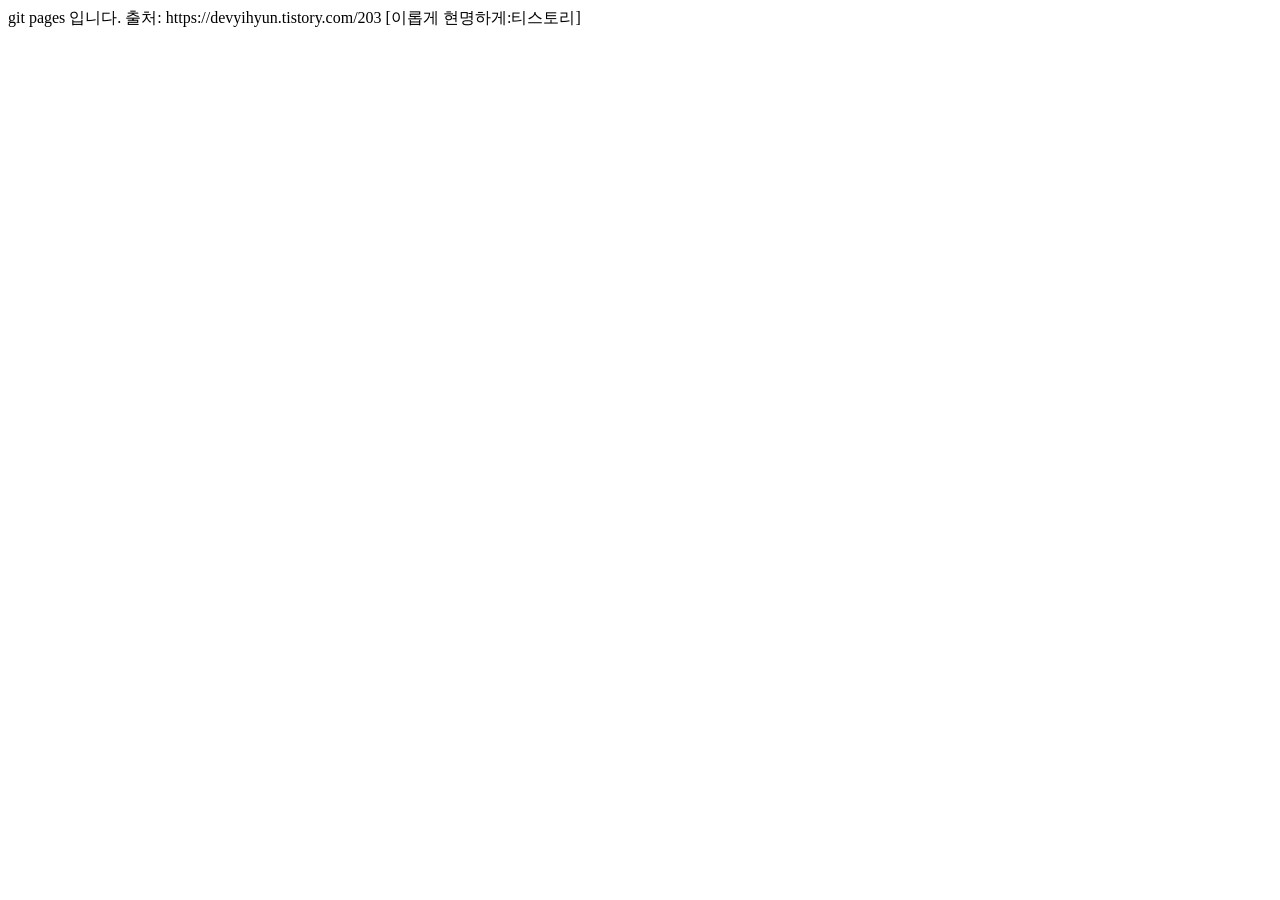
==== index.html @ e12f032e "Create index.html for web hosting page" ====
<!-- index.html -->

<!DOCTYPE html>
<html lang="en">
<head>
    <meta charset="UTF-8">
    <meta name="viewport" content="width=device-width, initial-scale=1.0">
    <title>웹 호스팅</title>
</head>
<body>
    git pages 입니다.
</body>
</html>
출처: https://devyihyun.tistory.com/203 [이롭게 현명하게:티스토리]
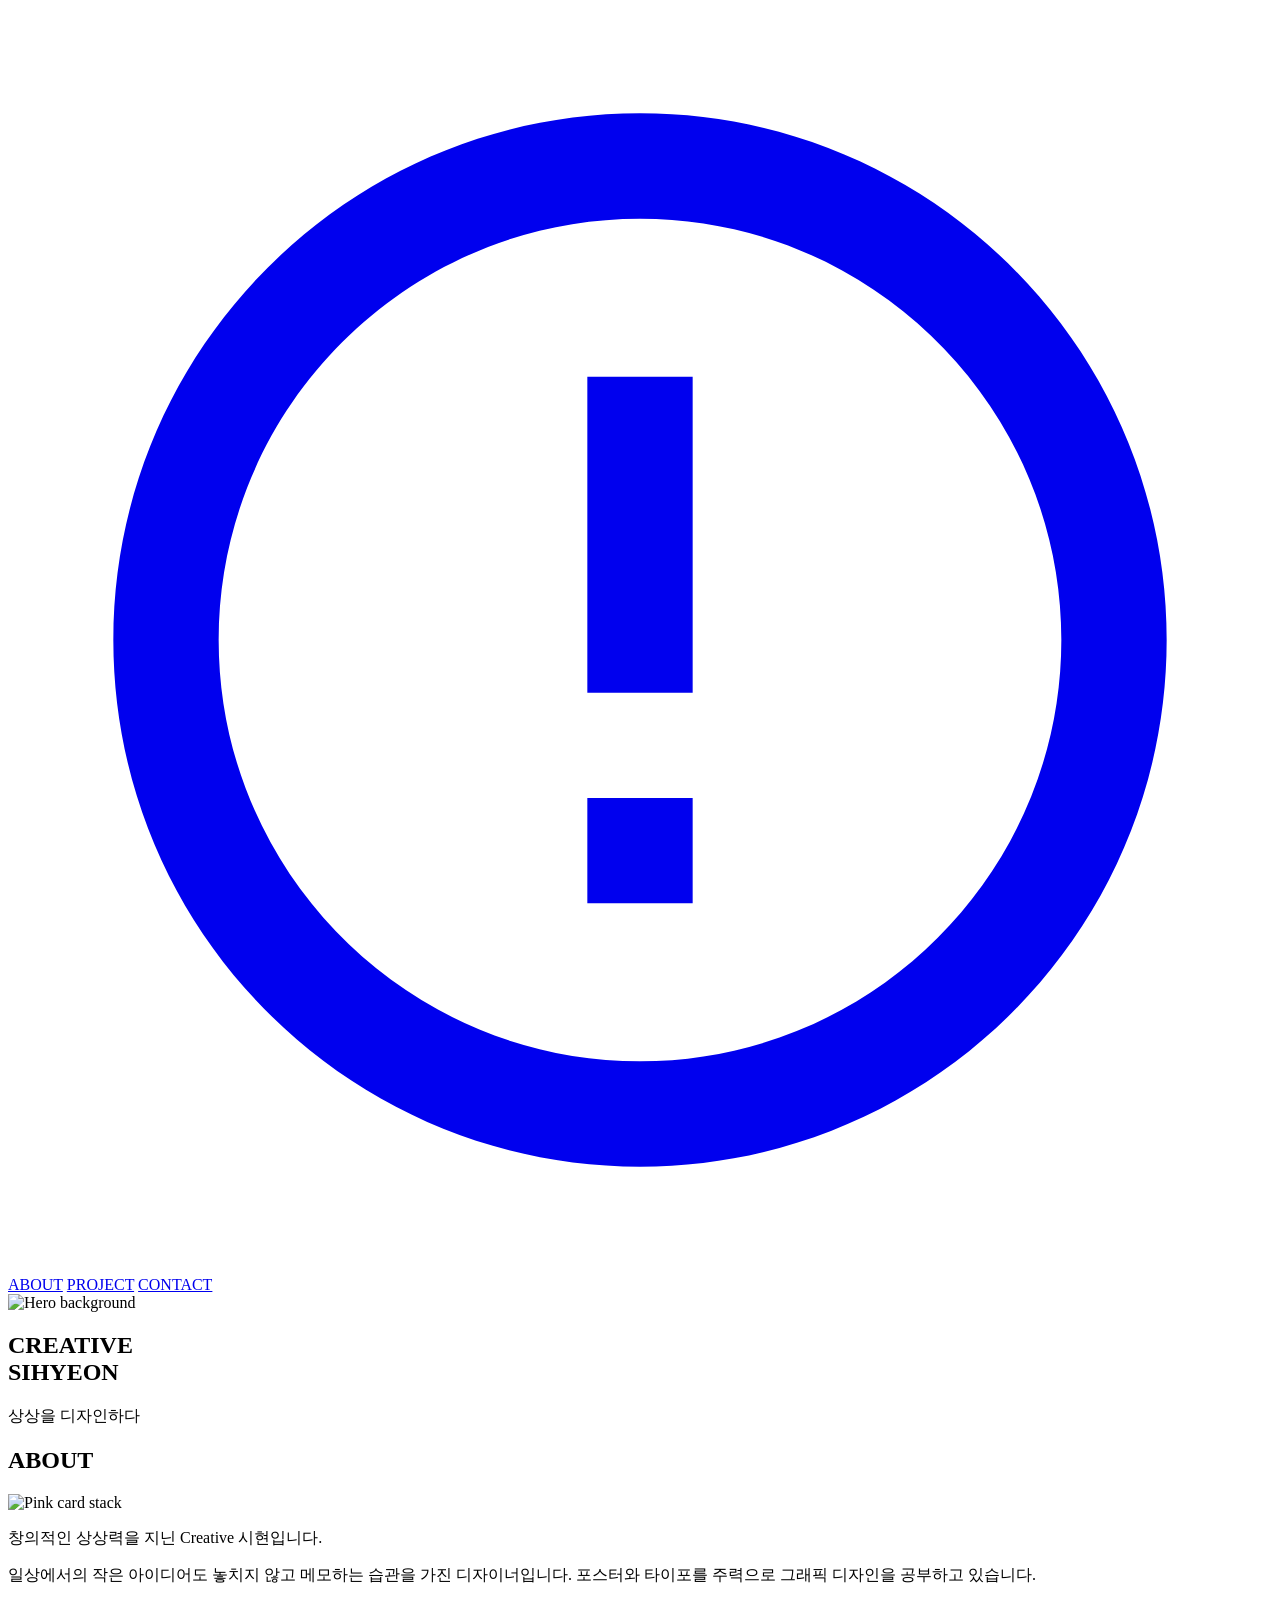
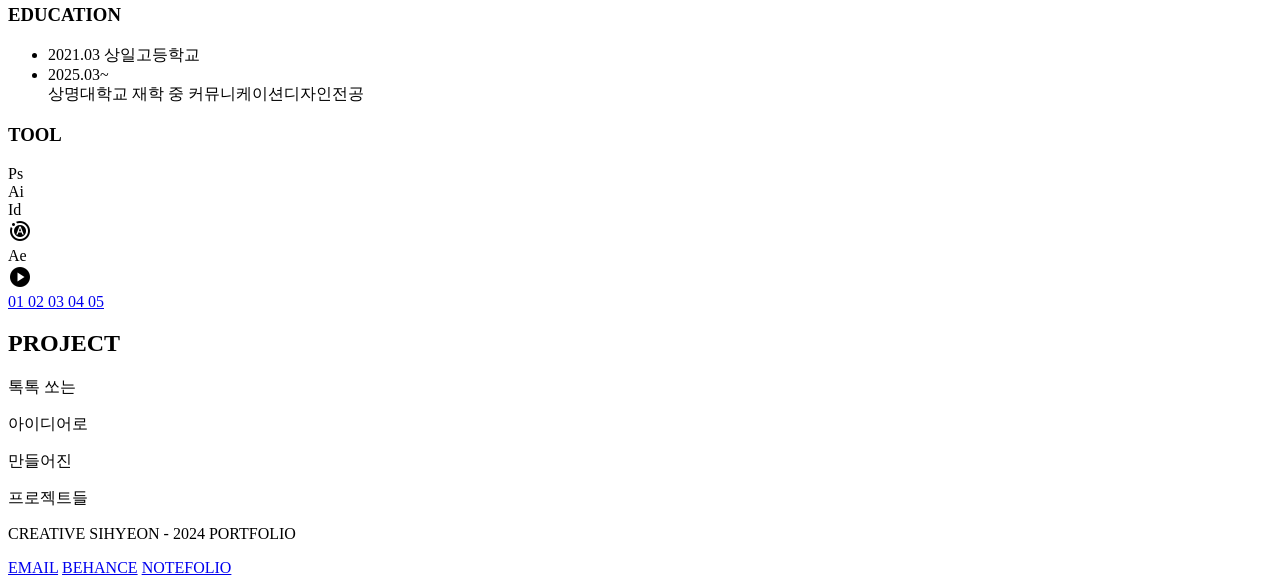
==== commit 34fcb662: "Revamp index.html for portfolio site" ====
--- a/index.html
+++ b/index.html
@@ -1,14 +1,486 @@
 <!-- index.html -->
 
-<!DOCTYPE html>
-<html lang="en">
-<head>
-    <meta charset="UTF-8">
-    <meta name="viewport" content="width=device-width, initial-scale=1.0">
-    <title>웹 호스팅</title>
-</head>
-<body>
-    git pages 입니다.
-</body>
+<!doctype html>
+<html class="light" lang="ko" style="">
+  <head>
+    <meta charset="utf-8" />
+    <meta content="width=device-width, initial-scale=1.0" name="viewport" />
+    <title>Creative Sihyeon - Portfolio Index</title>
+    <!-- Google Fonts -->
+    <link href="https://fonts.googleapis.com" rel="preconnect" />
+    <link crossorigin="" href="https://fonts.gstatic.com" rel="preconnect" />
+    <link
+      href="https://fonts.googleapis.com/css2?family=Hanken+Grotesk:wght@700;800&amp;family=Inter:wght@400;500&amp;display=swap"
+      rel="stylesheet"
+    />
+    <!-- Material Symbols -->
+    <link
+      href="https://fonts.googleapis.com/css2?family=Material+Symbols+Outlined:wght,FILL@100..700,0..1&amp;display=swap"
+      rel="stylesheet"
+    />
+    <!-- Tailwind CSS -->
+    <script src="https://cdn.tailwindcss.com?plugins=forms,container-queries"></script>
+    <!-- Tailwind Config -->
+    <script id="tailwind-config">
+      tailwind.config = {
+        darkMode: 'class',
+        theme: {
+          extend: {
+            colors: {
+              'surface-container-low': '#f5f3f3',
+              'on-secondary-fixed-variant': '#464744',
+              'on-secondary-container': '#646561',
+              'secondary-fixed': '#e3e3de',
+              'tertiary-fixed-dim': '#c9c6c5',
+              secondary: '#5e5f5b',
+              'on-error-container': '#93000a',
+              'surface-container-highest': '#e4e2e2',
+              'primary-fixed-dim': '#ffb0ca',
+              'inverse-surface': '#303031',
+              'on-tertiary': '#ffffff',
+              'outline-variant': '#e0bec7',
+              surface: '#fbf9f8',
+              'on-secondary': '#ffffff',
+              tertiary: '#5d5c5b',
+              'on-tertiary-fixed-variant': '#474646',
+              'primary-fixed': '#ffd9e3',
+              'tertiary-container': '#767474',
+              'on-secondary-fixed': '#1b1c19',
+              'inverse-primary': '#ffb0ca',
+              'on-primary': '#ffffff',
+              'primary-container': '#da227d',
+              background: '#fbf9f8',
+              'surface-container': '#efeded',
+              'error-container': '#ffdad6',
+              'on-primary-fixed': '#3e001f',
+              'on-tertiary-container': '#f7feff',
+              'on-primary-fixed-variant': '#8d004d',
+              'on-background': '#1b1c1c',
+              'surface-dim': '#dbdad9',
+              'on-surface': '#1b1c1c',
+              'tertiary-fixed': '#e5e2e1',
+              'on-tertiary-fixed': '#1c1b1b',
+              'surface-container-high': '#e9e8e7',
+              'surface-tint': '#b90066',
+              'on-primary-container': '#fffbff',
+              'on-surface-variant': '#594048',
+              'surface-container-lowest': '#ffffff',
+              'inverse-on-surface': '#f2f0f0',
+              error: '#ba1a1a',
+              'secondary-fixed-dim': '#c7c7c2',
+              'on-error': '#ffffff',
+              'surface-variant': '#e4e2e2',
+              'secondary-container': '#e3e3de',
+              primary: '#ff4499',
+              'surface-bright': '#fbf9f8',
+              outline: '#8d6f78',
+            },
+            borderRadius: {
+              DEFAULT: '0.25rem',
+              lg: '0.5rem',
+              xl: '0.75rem',
+              full: '9999px',
+            },
+            spacing: {
+              'stack-sm': '8px',
+              gutter: '24px',
+              'stack-lg': '48px',
+              'section-gap': '160px',
+              'stack-md': '24px',
+              'margin-desktop': '64px',
+              'margin-mobile': '20px',
+            },
+            fontFamily: {
+              'headline-lg': ['Hanken Grotesk'],
+              'display-lg-mobile': ['Hanken Grotesk'],
+              'meta-sm': ['Inter'],
+              'display-lg': ['Hanken Grotesk'],
+              'body-md': ['Inter'],
+              'display-xl': ['Hanken Grotesk'],
+              'label-caps': ['Hanken Grotesk'],
+              'headline-md': ['Hanken Grotesk'],
+              'body-lg': ['Inter'],
+            },
+            fontSize: {
+              'headline-lg': [
+                '48px',
+                {
+                  lineHeight: '52px',
+                  letterSpacing: '-0.02em',
+                  fontWeight: '700',
+                },
+              ],
+              'display-lg-mobile': [
+                '56px',
+                {
+                  lineHeight: '54px',
+                  letterSpacing: '-0.04em',
+                  fontWeight: '800',
+                },
+              ],
+              'meta-sm': [
+                '12px',
+                {
+                  lineHeight: '18px',
+                  letterSpacing: '0em',
+                  fontWeight: '500',
+                },
+              ],
+              'display-lg': [
+                '80px',
+                {
+                  lineHeight: '80px',
+                  letterSpacing: '-0.04em',
+                  fontWeight: '800',
+                },
+              ],
+              'body-md': [
+                '15px',
+                {
+                  lineHeight: '24px',
+                  letterSpacing: '0em',
+                  fontWeight: '400',
+                },
+              ],
+              'display-xl': [
+                '120px',
+                {
+                  lineHeight: '110px',
+                  letterSpacing: '-0.04em',
+                  fontWeight: '800',
+                },
+              ],
+              'label-caps': [
+                '12px',
+                {
+                  lineHeight: '16px',
+                  letterSpacing: '0.1em',
+                  fontWeight: '700',
+                },
+              ],
+              'headline-md': [
+                '32px',
+                {
+                  lineHeight: '36px',
+                  letterSpacing: '-0.02em',
+                  fontWeight: '700',
+                },
+              ],
+              'body-lg': [
+                '18px',
+                {
+                  lineHeight: '28px',
+                  letterSpacing: '-0.01em',
+                  fontWeight: '400',
+                },
+              ],
+            },
+          },
+        },
+      };
+    </script>
+    <style>
+      .material-symbols-outlined {
+        font-variation-settings:
+          'FILL' 1,
+          'wght' 400,
+          'GRAD' 0,
+          'opsz' 24;
+      }
+    </style>
+  </head>
+  <body
+    class="bg-background text-on-surface antialiased overflow-x-hidden selection:bg-primary selection:text-on-primary"
+  >
+    <!-- TopNavBar -->
+    <nav
+      class="bg-primary top-0 sticky z-50 flex justify-between items-center w-full px-margin-mobile md:px-margin-desktop py-4 max-w-full no-borders"
+    >
+      <a
+        class="text-headline-md font-headline-md font-extrabold text-on-surface uppercase tracking-tight flex items-center gap-2"
+        href="#"
+      >
+        <svg
+          class="w-8 h-8 text-on-surface"
+          fill="currentColor"
+          viewBox="0 0 24 24"
+          xmlns="http://www.w3.org/2000/svg"
+        >
+          <path
+            d="M12 2C6.48 2 2 6.48 2 12s4.48 10 10 10 10-4.48 10-10S17.52 2 12 2zm0 18c-4.41 0-8-3.59-8-8s3.59-8 8-8 8 3.59 8 8-3.59 8-8 8zm-1-13h2v6h-2zm0 8h2v2h-2z"
+          ></path>
+        </svg>
+      </a>
+      <div class="hidden md:flex gap-8 items-center">
+        <a
+          class="text-on-surface font-label-caps text-label-caps hover:text-white transition-colors duration-0 uppercase"
+          href="#"
+          >ABOUT</a
+        >
+        <a
+          class="text-on-surface font-label-caps text-label-caps hover:text-white transition-colors duration-0 uppercase"
+          href="#"
+          >PROJECT</a
+        >
+        <a
+          class="text-on-surface font-label-caps text-label-caps hover:text-white transition-colors duration-0 uppercase"
+          href="#"
+          >CONTACT</a
+        >
+      </div>
+    </nav>
+    <!-- Hero Section -->
+    <section
+      class="w-full relative bg-[#3a1c24] flex items-center justify-center overflow-hidden aspect-[4/3] md:aspect-[21/9]"
+    >
+      <img
+        alt="Hero background"
+        class="absolute inset-0 w-full h-full object-cover opacity-50 mix-blend-overlay"
+        src="https://lh3.googleusercontent.com/aida-public/[base64]"
+      />
+      <div class="relative z-10 flex flex-col items-center text-center px-4">
+        <h1
+          class="font-display-lg text-white font-extrabold uppercase leading-none tracking-tighter mb-2 text-4xl md:text-8xl"
+        >
+          CREATIVE<br />SIHYEON
+        </h1>
+        <p class="text-white text-lg md:text-xl font-body-md tracking-wider">
+          상상을 디자인하다
+        </p>
+      </div>
+    </section>
+    <!-- Main Content Canvas -->
+    <main class="w-full flex flex-col pt-16 md:pt-32 pb-32 bg-white relative">
+      <!-- Decorative Bubbles -->
+      <div
+        class="absolute w-8 h-8 rounded-full bg-primary/40 top-[30%] left-[40%]"
+      ></div>
+      <div
+        class="absolute w-12 h-12 rounded-full bg-primary/40 top-[40%] left-[50%]"
+      ></div>
+      <div
+        class="absolute w-6 h-6 rounded-full bg-primary/40 top-[50%] left-[45%]"
+      ></div>
+      <div
+        class="absolute w-16 h-16 rounded-full bg-primary/40 top-[60%] right-[10%]"
+      ></div>
+      <div
+        class="absolute w-10 h-10 rounded-full bg-primary/40 top-[75%] right-[20%]"
+      ></div>
+      <div
+        class="absolute w-8 h-8 rounded-full bg-primary/40 top-[80%] right-[15%]"
+      ></div>
+      <!-- ABOUT Section -->
+      <section
+        class="max-w-7xl mx-auto px-margin-mobile md:px-margin-desktop w-full mb-32 relative z-10"
+      >
+        <h2 class="font-headline-md text-headline-md font-bold mb-8 uppercase">
+          ABOUT
+        </h2>
+        <div
+          class="bg-[#fcf5f7] p-8 md:p-16 mb-8 flex justify-center items-center rounded-sm"
+        >
+          <img
+            alt="Pink card stack"
+            class="max-w-full md:max-w-2xl mix-blend-multiply drop-shadow-2xl hover:scale-105 transition-transform duration-500"
+            src="https://lh3.googleusercontent.com/aida-public/[base64]"
+          />
+        </div>
+        <div class="max-w-3xl mb-16">
+          <p
+            class="font-body-lg text-body-lg text-on-surface leading-relaxed border-b-2 border-primary inline-block mb-4"
+          >
+            창의적인 상상력을 지닌 Creative 시현입니다.
+          </p>
+          <p class="font-body-md text-on-surface-variant leading-relaxed">
+            일상에서의 작은 아이디어도 놓치지 않고 메모하는 습관을 가진
+            디자이너입니다. 포스터와 타이포를 주력으로 그래픽 디자인을 공부하고
+            있습니다.
+          </p>
+        </div>
+        <div
+          class="bg-[#fcf5f7] p-8 md:p-12 rounded-sm flex flex-col md:flex-row gap-16 md:gap-32"
+        >
+          <div class="flex-1">
+            <h3 class="font-headline-md text-xl font-bold mb-6 uppercase">
+              EDUCATION
+            </h3>
+            <ul class="space-y-4 relative border-l border-on-surface/20 pl-6">
+              <li class="relative">
+                <span
+                  class="absolute -left-[29px] top-2 w-2 h-2 bg-on-surface rounded-full"
+                ></span>
+                <div class="flex gap-4">
+                  <span class="font-meta-sm text-on-surface-variant w-20"
+                    >2021.03</span
+                  >
+                  <span class="font-body-md font-bold">상일고등학교</span>
+                </div>
+              </li>
+              <li class="relative">
+                <span
+                  class="absolute -left-[29px] top-2 w-2 h-2 bg-on-surface rounded-full"
+                ></span>
+                <div class="flex gap-4">
+                  <span class="font-meta-sm text-on-surface-variant w-20"
+                    >2025.03~</span
+                  >
+                  <div class="flex flex-col">
+                    <span class="font-body-md font-bold"
+                      >상명대학교 재학 중</span
+                    >
+                    <span class="font-meta-sm text-on-surface-variant"
+                      >커뮤니케이션디자인전공</span
+                    >
+                  </div>
+                </div>
+              </li>
+            </ul>
+          </div>
+          <div class="flex-1">
+            <h3 class="font-headline-md text-xl font-bold mb-6 uppercase">
+              TOOL
+            </h3>
+            <div class="flex flex-wrap gap-4">
+              <div
+                class="w-12 h-12 border-2 border-on-surface flex items-center justify-center font-bold font-body-md bg-white"
+              >
+                Ps
+              </div>
+              <div
+                class="w-12 h-12 border-2 border-on-surface flex items-center justify-center font-bold font-body-md bg-white"
+              >
+                Ai
+              </div>
+              <div
+                class="w-12 h-12 border-2 border-on-surface flex items-center justify-center font-bold font-body-md bg-white"
+              >
+                Id
+              </div>
+              <div
+                class="w-12 h-12 border-2 border-on-surface flex items-center justify-center font-bold font-body-md bg-white"
+              >
+                <span class="material-symbols-outlined"
+                  >motion_photos_auto</span
+                >
+              </div>
+              <div
+                class="w-12 h-12 border-2 border-on-surface flex items-center justify-center font-bold font-body-md bg-white"
+              >
+                Ae
+              </div>
+              <div
+                class="w-12 h-12 border-2 border-on-surface flex items-center justify-center font-bold font-body-md bg-white"
+              >
+                <span class="material-symbols-outlined">play_circle</span>
+              </div>
+            </div>
+          </div>
+        </div>
+      </section>
+      <!-- PROJECT Section -->
+      <section class="w-full relative z-10 flex flex-col md:flex-row">
+        <!-- Left Graphic Area -->
+        <div
+          class="w-full md:w-1/2 relative min-h-[600px] md:min-h-[800px] bg-white"
+        >
+          <!-- Slanted Background -->
+          <div
+            class="absolute inset-0 bg-[#f4f5f5] transform border-r-[20px] border-white"
+          ></div>
+          <!-- Pink Box Container -->
+          <div
+            class="absolute inset-4 md:inset-12 bg-[#fad6e6] pt-12 pb-12 px-4 md:px-8 top-16"
+          >
+            <div class="relative w-full h-full py-32">
+              <!-- Project 01 -->
+              <a
+                class="absolute top-[0%] right-[5%] w-32 h-32 md:w-40 md:h-40 bg-[#f8a3c8] rounded-3xl transform rotate-12 flex items-start justify-start p-4 hover:scale-110 transition-transform shadow-lg cursor-pointer"
+                href="../01_wish_album/code.html"
+              >
+                <span class="font-bold text-on-surface">01</span>
+              </a>
+              <!-- Project 02 -->
+              <a
+                class="absolute top-[15%] left-[5%] w-36 h-36 md:w-48 md:h-48 bg-[#f8a3c8] rounded-3xl transform -rotate-12 flex items-start justify-start p-4 hover:scale-110 transition-transform shadow-lg cursor-pointer"
+                href="../02_wave_motion/code.html"
+              >
+                <span class="font-bold text-on-surface">02</span>
+              </a>
+              <!-- Project 03 -->
+              <a
+                class="absolute top-[40%] right-[15%] w-32 h-32 md:w-40 md:h-40 bg-[#f8a3c8] rounded-3xl flex items-start justify-start p-4 hover:scale-110 transition-transform shadow-lg cursor-pointer"
+                href="../03_mj_redesign/code.html"
+              >
+                <span class="font-bold text-on-surface">03</span>
+              </a>
+              <!-- Project 04 -->
+              <a
+                class="absolute bottom-[25%] left-[0%] w-36 h-36 md:w-48 md:h-48 bg-[#f8a3c8] rounded-3xl transform rotate-6 flex items-start justify-start p-4 hover:scale-110 transition-transform shadow-lg cursor-pointer"
+                href="../04_ai_slop/code.html"
+              >
+                <span class="font-bold text-on-surface">04</span>
+              </a>
+              <!-- Project 05 -->
+              <a
+                class="absolute bottom-[0%] left-[40%] w-32 h-32 md:w-40 md:h-40 bg-[#f8a3c8] rounded-3xl flex items-start justify-start p-4 hover:scale-110 transition-transform shadow-lg cursor-pointer"
+                href="../05_3d_cafe/code.html"
+              >
+                <span class="font-bold text-on-surface">05</span>
+              </a>
+            </div>
+          </div>
+        </div>
+        <!-- Right Text Area -->
+        <div
+          class="w-full md:w-1/2 px-margin-mobile md:px-margin-desktop py-16 md:py-32 flex flex-col"
+        >
+          <h2
+            class="font-headline-md text-headline-md font-bold mb-32 text-right uppercase w-full"
+          >
+            PROJECT
+          </h2>
+          <div
+            class="flex-1 flex items-center justify-center md:justify-start md:pl-24"
+          >
+            <div
+              class="text-center font-display-lg text-3xl md:text-5xl font-bold leading-relaxed tracking-tight text-on-surface"
+            >
+              <p class="">톡톡 쏘는</p>
+              <p class="">아이디어로</p>
+              <p class="">만들어진</p>
+              <p class="">프로젝트들</p>
+            </div>
+          </div>
+        </div>
+      </section>
+    </main>
+    <!-- Footer -->
+    <footer
+      class="bg-primary flex flex-col md:flex-row justify-between items-center w-full px-margin-mobile md:px-margin-desktop py-8 md:py-12 gap-stack-md no-borders"
+    >
+      <p
+        class="font-label-caps text-label-caps font-bold text-on-surface uppercase"
+      >
+        CREATIVE SIHYEON - 2024 PORTFOLIO
+      </p>
+      <div class="flex gap-8">
+        <a
+          class="font-label-caps text-label-caps font-bold text-on-surface hover:text-white transition-colors duration-0 uppercase"
+          href="#"
+          >EMAIL</a
+        >
+        <a
+          class="font-label-caps text-label-caps font-bold text-on-surface hover:text-white transition-colors duration-0 uppercase"
+          href="#"
+          >BEHANCE</a
+        >
+        <a
+          class="font-label-caps text-label-caps font-bold text-on-surface hover:text-white transition-colors duration-0 uppercase"
+          href="#"
+          >NOTEFOLIO</a
+        >
+      </div>
+    </footer>
+  </body>
 </html>
-출처: https://devyihyun.tistory.com/203 [이롭게 현명하게:티스토리]
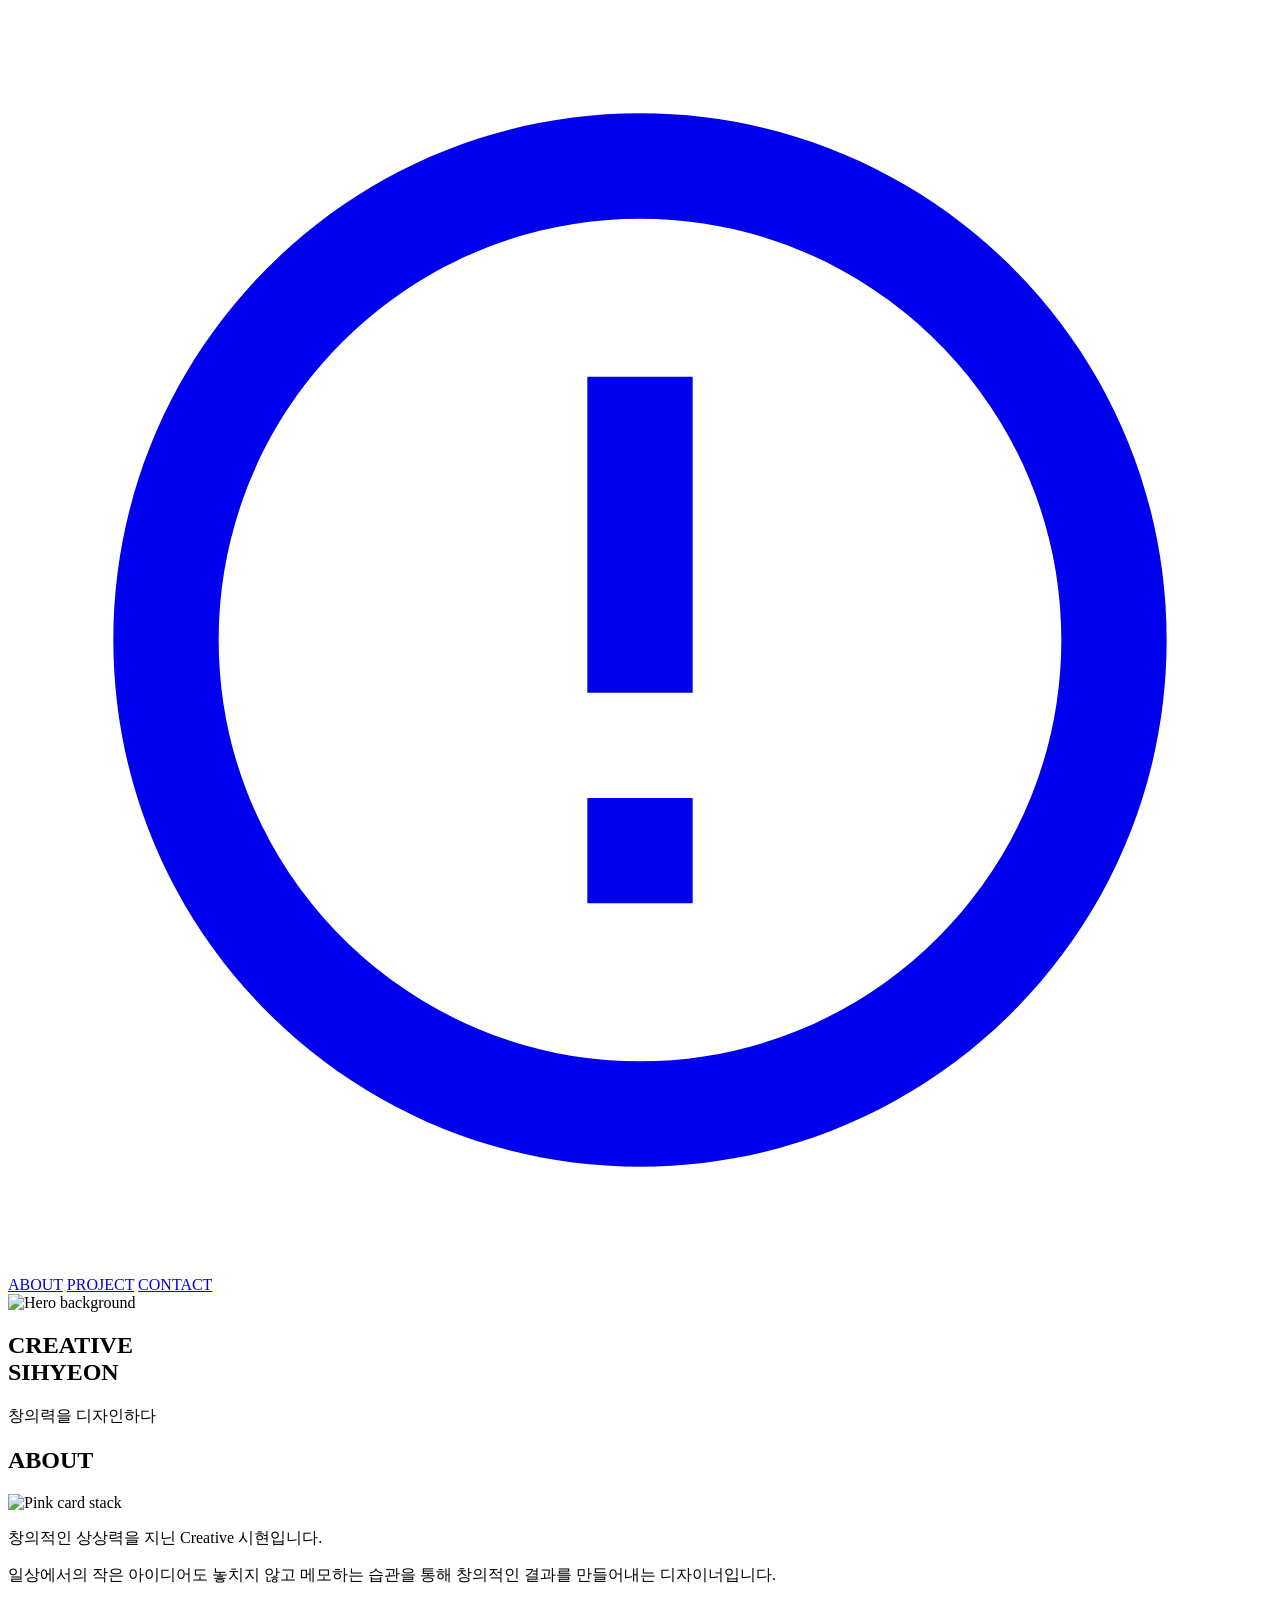
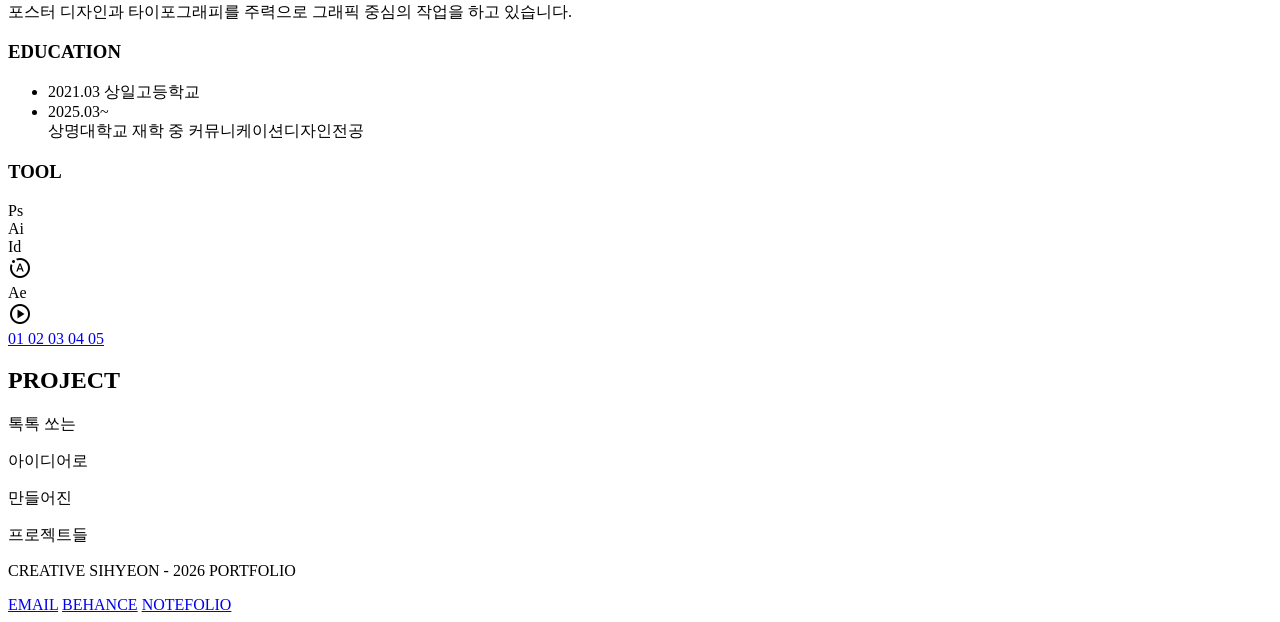
==== commit b538433e: "Update index.html" ====
--- a/index.html
+++ b/index.html
@@ -1,11 +1,9 @@
-<!-- index.html -->
-
 <!doctype html>
-<html class="light" lang="ko" style="">
+<html class="light" lang="ko">
   <head>
     <meta charset="utf-8" />
     <meta content="width=device-width, initial-scale=1.0" name="viewport" />
-    <title>Creative Sihyeon - Portfolio Index</title>
+    <title>Creative Sihyeon - Portfolio</title>
     <!-- Google Fonts -->
     <link href="https://fonts.googleapis.com" rel="preconnect" />
     <link crossorigin="" href="https://fonts.gstatic.com" rel="preconnect" />
@@ -20,174 +18,8 @@
     />
     <!-- Tailwind CSS -->
     <script src="https://cdn.tailwindcss.com?plugins=forms,container-queries"></script>
-    <!-- Tailwind Config -->
-    <script id="tailwind-config">
-      tailwind.config = {
-        darkMode: 'class',
-        theme: {
-          extend: {
-            colors: {
-              'surface-container-low': '#f5f3f3',
-              'on-secondary-fixed-variant': '#464744',
-              'on-secondary-container': '#646561',
-              'secondary-fixed': '#e3e3de',
-              'tertiary-fixed-dim': '#c9c6c5',
-              secondary: '#5e5f5b',
-              'on-error-container': '#93000a',
-              'surface-container-highest': '#e4e2e2',
-              'primary-fixed-dim': '#ffb0ca',
-              'inverse-surface': '#303031',
-              'on-tertiary': '#ffffff',
-              'outline-variant': '#e0bec7',
-              surface: '#fbf9f8',
-              'on-secondary': '#ffffff',
-              tertiary: '#5d5c5b',
-              'on-tertiary-fixed-variant': '#474646',
-              'primary-fixed': '#ffd9e3',
-              'tertiary-container': '#767474',
-              'on-secondary-fixed': '#1b1c19',
-              'inverse-primary': '#ffb0ca',
-              'on-primary': '#ffffff',
-              'primary-container': '#da227d',
-              background: '#fbf9f8',
-              'surface-container': '#efeded',
-              'error-container': '#ffdad6',
-              'on-primary-fixed': '#3e001f',
-              'on-tertiary-container': '#f7feff',
-              'on-primary-fixed-variant': '#8d004d',
-              'on-background': '#1b1c1c',
-              'surface-dim': '#dbdad9',
-              'on-surface': '#1b1c1c',
-              'tertiary-fixed': '#e5e2e1',
-              'on-tertiary-fixed': '#1c1b1b',
-              'surface-container-high': '#e9e8e7',
-              'surface-tint': '#b90066',
-              'on-primary-container': '#fffbff',
-              'on-surface-variant': '#594048',
-              'surface-container-lowest': '#ffffff',
-              'inverse-on-surface': '#f2f0f0',
-              error: '#ba1a1a',
-              'secondary-fixed-dim': '#c7c7c2',
-              'on-error': '#ffffff',
-              'surface-variant': '#e4e2e2',
-              'secondary-container': '#e3e3de',
-              primary: '#ff4499',
-              'surface-bright': '#fbf9f8',
-              outline: '#8d6f78',
-            },
-            borderRadius: {
-              DEFAULT: '0.25rem',
-              lg: '0.5rem',
-              xl: '0.75rem',
-              full: '9999px',
-            },
-            spacing: {
-              'stack-sm': '8px',
-              gutter: '24px',
-              'stack-lg': '48px',
-              'section-gap': '160px',
-              'stack-md': '24px',
-              'margin-desktop': '64px',
-              'margin-mobile': '20px',
-            },
-            fontFamily: {
-              'headline-lg': ['Hanken Grotesk'],
-              'display-lg-mobile': ['Hanken Grotesk'],
-              'meta-sm': ['Inter'],
-              'display-lg': ['Hanken Grotesk'],
-              'body-md': ['Inter'],
-              'display-xl': ['Hanken Grotesk'],
-              'label-caps': ['Hanken Grotesk'],
-              'headline-md': ['Hanken Grotesk'],
-              'body-lg': ['Inter'],
-            },
-            fontSize: {
-              'headline-lg': [
-                '48px',
-                {
-                  lineHeight: '52px',
-                  letterSpacing: '-0.02em',
-                  fontWeight: '700',
-                },
-              ],
-              'display-lg-mobile': [
-                '56px',
-                {
-                  lineHeight: '54px',
-                  letterSpacing: '-0.04em',
-                  fontWeight: '800',
-                },
-              ],
-              'meta-sm': [
-                '12px',
-                {
-                  lineHeight: '18px',
-                  letterSpacing: '0em',
-                  fontWeight: '500',
-                },
-              ],
-              'display-lg': [
-                '80px',
-                {
-                  lineHeight: '80px',
-                  letterSpacing: '-0.04em',
-                  fontWeight: '800',
-                },
-              ],
-              'body-md': [
-                '15px',
-                {
-                  lineHeight: '24px',
-                  letterSpacing: '0em',
-                  fontWeight: '400',
-                },
-              ],
-              'display-xl': [
-                '120px',
-                {
-                  lineHeight: '110px',
-                  letterSpacing: '-0.04em',
-                  fontWeight: '800',
-                },
-              ],
-              'label-caps': [
-                '12px',
-                {
-                  lineHeight: '16px',
-                  letterSpacing: '0.1em',
-                  fontWeight: '700',
-                },
-              ],
-              'headline-md': [
-                '32px',
-                {
-                  lineHeight: '36px',
-                  letterSpacing: '-0.02em',
-                  fontWeight: '700',
-                },
-              ],
-              'body-lg': [
-                '18px',
-                {
-                  lineHeight: '28px',
-                  letterSpacing: '-0.01em',
-                  fontWeight: '400',
-                },
-              ],
-            },
-          },
-        },
-      };
-    </script>
-    <style>
-      .material-symbols-outlined {
-        font-variation-settings:
-          'FILL' 1,
-          'wght' 400,
-          'GRAD' 0,
-          'opsz' 24;
-      }
-    </style>
+    <script src="tailwind-config.js"></script>
+    <link rel="stylesheet" href="style.css" />
   </head>
   <body
     class="bg-background text-on-surface antialiased overflow-x-hidden selection:bg-primary selection:text-on-primary"
@@ -229,15 +61,18 @@
         >
       </div>
     </nav>
+
     <!-- Hero Section -->
     <section
-      class="w-full relative bg-[#3a1c24] flex items-center justify-center overflow-hidden aspect-[4/3] md:aspect-[21/9]"
+      class="w-full relative bg-[#3a1c24] flex items-center justify-center overflow-hidden aspect-[4/3] md:aspect-[16/9]"
     >
       <img
         alt="Hero background"
-        class="absolute inset-0 w-full h-full object-cover opacity-50 mix-blend-overlay"
-        src="https://lh3.googleusercontent.com/aida-public/[base64]"
+        class="absolute inset-0 w-full h-full object-cover"
+        src="assets/prakriti-khajuria-r7y6h0P1KGE-unsplash.jpg"
       />
+      <div class="absolute inset-0 bg-[#0a0808]/40 opacity-20"></div>
+
       <div class="relative z-10 flex flex-col items-center text-center px-4">
         <h1
           class="font-display-lg text-white font-extrabold uppercase leading-none tracking-tighter mb-2 text-4xl md:text-8xl"
@@ -245,12 +80,15 @@
           CREATIVE<br />SIHYEON
         </h1>
         <p class="text-white text-lg md:text-xl font-body-md tracking-wider">
-          상상을 디자인하다
+          창의력을 디자인하다
         </p>
       </div>
     </section>
+
     <!-- Main Content Canvas -->
-    <main class="w-full flex flex-col pt-16 md:pt-32 pb-32 bg-white relative">
+    <main
+      class="w-full flex flex-col pt-16 md:pt-32 pb-32 relative bg-[linear-gradient(180deg,#381121_0%,#611a27_25%,#ffffff_35%,#ffffff_100%)]"
+    >
       <!-- Decorative Bubbles -->
       <div
         class="absolute w-8 h-8 rounded-full bg-primary/40 top-[30%] left-[40%]"
@@ -270,109 +108,113 @@
       <div
         class="absolute w-8 h-8 rounded-full bg-primary/40 top-[80%] right-[15%]"
       ></div>
+
       <!-- ABOUT Section -->
       <section
-        class="max-w-7xl mx-auto px-margin-mobile md:px-margin-desktop w-full mb-32 relative z-10"
+        class="max-w-8xl mx-auto px-margin-mobile md:px-margin-desktop w-full mb-32 relative z-10"
       >
-        <h2 class="font-headline-md text-headline-md font-bold mb-8 uppercase">
-          ABOUT
-        </h2>
-        <div
-          class="bg-[#fcf5f7] p-8 md:p-16 mb-8 flex justify-center items-center rounded-sm"
-        >
+        <div>
+          <h2
+            class="font-headline-md text-headline-md font-bold mb-8 uppercase text-[#a6465d]"
+          >
+            ABOUT
+          </h2>
           <img
             alt="Pink card stack"
-            class="max-w-full md:max-w-2xl mix-blend-multiply drop-shadow-2xl hover:scale-105 transition-transform duration-500"
-            src="https://lh3.googleusercontent.com/aida-public/[base64]"
+            class="w-full h-[320px] md:h-[700px] object-cover mix-blend-multiply drop-shadow-2xl hover:scale-[1.03] transition-transform duration-500 mb-8"
+            src="assets/목1.png"
           />
-        </div>
-        <div class="max-w-3xl mb-16">
-          <p
-            class="font-body-lg text-body-lg text-on-surface leading-relaxed border-b-2 border-primary inline-block mb-4"
-          >
-            창의적인 상상력을 지닌 Creative 시현입니다.
-          </p>
-          <p class="font-body-md text-on-surface-variant leading-relaxed">
-            일상에서의 작은 아이디어도 놓치지 않고 메모하는 습관을 가진
-            디자이너입니다. 포스터와 타이포를 주력으로 그래픽 디자인을 공부하고
-            있습니다.
-          </p>
-        </div>
-        <div
-          class="bg-[#fcf5f7] p-8 md:p-12 rounded-sm flex flex-col md:flex-row gap-16 md:gap-32"
-        >
-          <div class="flex-1">
-            <h3 class="font-headline-md text-xl font-bold mb-6 uppercase">
-              EDUCATION
-            </h3>
-            <ul class="space-y-4 relative border-l border-on-surface/20 pl-6">
-              <li class="relative">
-                <span
-                  class="absolute -left-[29px] top-2 w-2 h-2 bg-on-surface rounded-full"
-                ></span>
-                <div class="flex gap-4">
-                  <span class="font-meta-sm text-on-surface-variant w-20"
-                    >2021.03</span
+          <div class="max-w-3xl mb-16">
+            <p
+              class="font-body-lg text-body-lg leading-relaxed border-b-2 border-[#d97b8f] inline-block mb-4 text-[#a6465d]"
+            >
+              창의적인 상상력을 지닌 Creative 시현입니다.
+            </p>
+            <p class="font-body-md leading-relaxed text-[#000000]">
+              일상에서의 작은 아이디어도 놓치지 않고 메모하는 습관을 통해
+              창의적인 결과를 만들어내는 디자이너입니다.
+            </p>
+            <p class="font-body-md leading-relaxed text-[#]">
+              포스터 디자인과 타이포그래피를 주력으로 그래픽 중심의 작업을 하고
+              있습니다.
+            </p>
+          </div>
+          <div
+            class="bg-[#fcf5f7] p-8 md:p-12 rounded-sm flex flex-col md:flex-row gap-16 md:gap-32"
+          >
+            <div class="flex-1">
+              <h3 class="font-headline-md text-xl font-bold mb-6 uppercase">
+                EDUCATION
+              </h3>
+              <ul class="space-y-4 relative border-l border-on-surface/20 pl-6">
+                <li class="relative">
+                  <span
+                    class="absolute -left-[29px] top-2 w-2 h-2 bg-on-surface rounded-full"
+                  ></span>
+                  <div class="flex gap-4">
+                    <span class="font-meta-sm text-on-surface-variant w-20"
+                      >2021.03</span
+                    >
+                    <span class="font-body-md font-bold">상일고등학교</span>
+                  </div>
+                </li>
+                <li class="relative">
+                  <span
+                    class="absolute -left-[29px] top-2 w-2 h-2 bg-on-surface rounded-full"
+                  ></span>
+                  <div class="flex gap-4">
+                    <span class="font-meta-sm text-on-surface-variant w-20"
+                      >2025.03~</span
+                    >
+                    <div class="flex flex-col">
+                      <span class="font-body-md font-bold"
+                        >상명대학교 재학 중</span
+                      >
+                      <span class="font-meta-sm text-on-surface-variant"
+                        >커뮤니케이션디자인전공</span
+                      >
+                    </div>
+                  </div>
+                </li>
+              </ul>
+            </div>
+            <div class="flex-1">
+              <h3 class="font-headline-md text-xl font-bold mb-6 uppercase">
+                TOOL
+              </h3>
+              <div class="flex flex-wrap gap-4">
+                <div
+                  class="w-12 h-12 border-2 border-on-surface flex items-center justify-center font-bold font-body-md bg-white"
+                >
+                  Ps
+                </div>
+                <div
+                  class="w-12 h-12 border-2 border-on-surface flex items-center justify-center font-bold font-body-md bg-white"
+                >
+                  Ai
+                </div>
+                <div
+                  class="w-12 h-12 border-2 border-on-surface flex items-center justify-center font-bold font-body-md bg-white"
+                >
+                  Id
+                </div>
+                <div
+                  class="w-12 h-12 border-2 border-on-surface flex items-center justify-center font-bold font-body-md bg-white"
+                >
+                  <span class="material-symbols-outlined"
+                    >motion_photos_auto</span
                   >
-                  <span class="font-body-md font-bold">상일고등학교</span>
-                </div>
-              </li>
-              <li class="relative">
-                <span
-                  class="absolute -left-[29px] top-2 w-2 h-2 bg-on-surface rounded-full"
-                ></span>
-                <div class="flex gap-4">
-                  <span class="font-meta-sm text-on-surface-variant w-20"
-                    >2025.03~</span
-                  >
-                  <div class="flex flex-col">
-                    <span class="font-body-md font-bold"
-                      >상명대학교 재학 중</span
-                    >
-                    <span class="font-meta-sm text-on-surface-variant"
-                      >커뮤니케이션디자인전공</span
-                    >
-                  </div>
-                </div>
-              </li>
-            </ul>
-          </div>
-          <div class="flex-1">
-            <h3 class="font-headline-md text-xl font-bold mb-6 uppercase">
-              TOOL
-            </h3>
-            <div class="flex flex-wrap gap-4">
-              <div
-                class="w-12 h-12 border-2 border-on-surface flex items-center justify-center font-bold font-body-md bg-white"
-              >
-                Ps
-              </div>
-              <div
-                class="w-12 h-12 border-2 border-on-surface flex items-center justify-center font-bold font-body-md bg-white"
-              >
-                Ai
-              </div>
-              <div
-                class="w-12 h-12 border-2 border-on-surface flex items-center justify-center font-bold font-body-md bg-white"
-              >
-                Id
-              </div>
-              <div
-                class="w-12 h-12 border-2 border-on-surface flex items-center justify-center font-bold font-body-md bg-white"
-              >
-                <span class="material-symbols-outlined"
-                  >motion_photos_auto</span
-                >
-              </div>
-              <div
-                class="w-12 h-12 border-2 border-on-surface flex items-center justify-center font-bold font-body-md bg-white"
-              >
-                Ae
-              </div>
-              <div
-                class="w-12 h-12 border-2 border-on-surface flex items-center justify-center font-bold font-body-md bg-white"
-              >
-                <span class="material-symbols-outlined">play_circle</span>
+                </div>
+                <div
+                  class="w-12 h-12 border-2 border-on-surface flex items-center justify-center font-bold font-body-md bg-white"
+                >
+                  Ae
+                </div>
+                <div
+                  class="w-12 h-12 border-2 border-on-surface flex items-center justify-center font-bold font-body-md bg-white"
+                >
+                  <span class="material-symbols-outlined">play_circle</span>
+                </div>
               </div>
             </div>
           </div>
@@ -382,7 +224,7 @@
       <section class="w-full relative z-10 flex flex-col md:flex-row">
         <!-- Left Graphic Area -->
         <div
-          class="w-full md:w-1/2 relative min-h-[600px] md:min-h-[800px] bg-white"
+          class="w-full md:w-1/2 relative min-h-[600px] md:min-h-[900px] bg-white"
         >
           <!-- Slanted Background -->
           <div
@@ -396,35 +238,35 @@
               <!-- Project 01 -->
               <a
                 class="absolute top-[0%] right-[5%] w-32 h-32 md:w-40 md:h-40 bg-[#f8a3c8] rounded-3xl transform rotate-12 flex items-start justify-start p-4 hover:scale-110 transition-transform shadow-lg cursor-pointer"
-                href="../01_wish_album/code.html"
+                href="01.html"
               >
                 <span class="font-bold text-on-surface">01</span>
               </a>
               <!-- Project 02 -->
               <a
                 class="absolute top-[15%] left-[5%] w-36 h-36 md:w-48 md:h-48 bg-[#f8a3c8] rounded-3xl transform -rotate-12 flex items-start justify-start p-4 hover:scale-110 transition-transform shadow-lg cursor-pointer"
-                href="../02_wave_motion/code.html"
+                href="02_wave_motion.html"
               >
                 <span class="font-bold text-on-surface">02</span>
               </a>
               <!-- Project 03 -->
               <a
                 class="absolute top-[40%] right-[15%] w-32 h-32 md:w-40 md:h-40 bg-[#f8a3c8] rounded-3xl flex items-start justify-start p-4 hover:scale-110 transition-transform shadow-lg cursor-pointer"
-                href="../03_mj_redesign/code.html"
+                href="03_mj_redesign.html"
               >
                 <span class="font-bold text-on-surface">03</span>
               </a>
               <!-- Project 04 -->
               <a
                 class="absolute bottom-[25%] left-[0%] w-36 h-36 md:w-48 md:h-48 bg-[#f8a3c8] rounded-3xl transform rotate-6 flex items-start justify-start p-4 hover:scale-110 transition-transform shadow-lg cursor-pointer"
-                href="../04_ai_slop/code.html"
+                href="04_ai_slop.html"
               >
                 <span class="font-bold text-on-surface">04</span>
               </a>
               <!-- Project 05 -->
               <a
                 class="absolute bottom-[0%] left-[40%] w-32 h-32 md:w-40 md:h-40 bg-[#f8a3c8] rounded-3xl flex items-start justify-start p-4 hover:scale-110 transition-transform shadow-lg cursor-pointer"
-                href="../05_3d_cafe/code.html"
+                href="05_3d_cafe.html"
               >
                 <span class="font-bold text-on-surface">05</span>
               </a>
@@ -444,12 +286,12 @@
             class="flex-1 flex items-center justify-center md:justify-start md:pl-24"
           >
             <div
-              class="text-center font-display-lg text-3xl md:text-5xl font-bold leading-relaxed tracking-tight text-on-surface"
+              class="text-center font-display-lg text-3xl md:text-3xl font-bold leading-relaxed tracking-tight text-on-surface"
             >
-              <p class="">톡톡 쏘는</p>
-              <p class="">아이디어로</p>
-              <p class="">만들어진</p>
-              <p class="">프로젝트들</p>
+              <p class="mb-2">톡톡 쏘는</p>
+              <p class="mb-2">아이디어로</p>
+              <p class="mb-2">만들어진</p>
+              <p class="mb-0">프로젝트들</p>
             </div>
           </div>
         </div>
@@ -462,7 +304,7 @@
       <p
         class="font-label-caps text-label-caps font-bold text-on-surface uppercase"
       >
-        CREATIVE SIHYEON - 2024 PORTFOLIO
+        CREATIVE SIHYEON - 2026 PORTFOLIO
       </p>
       <div class="flex gap-8">
         <a
